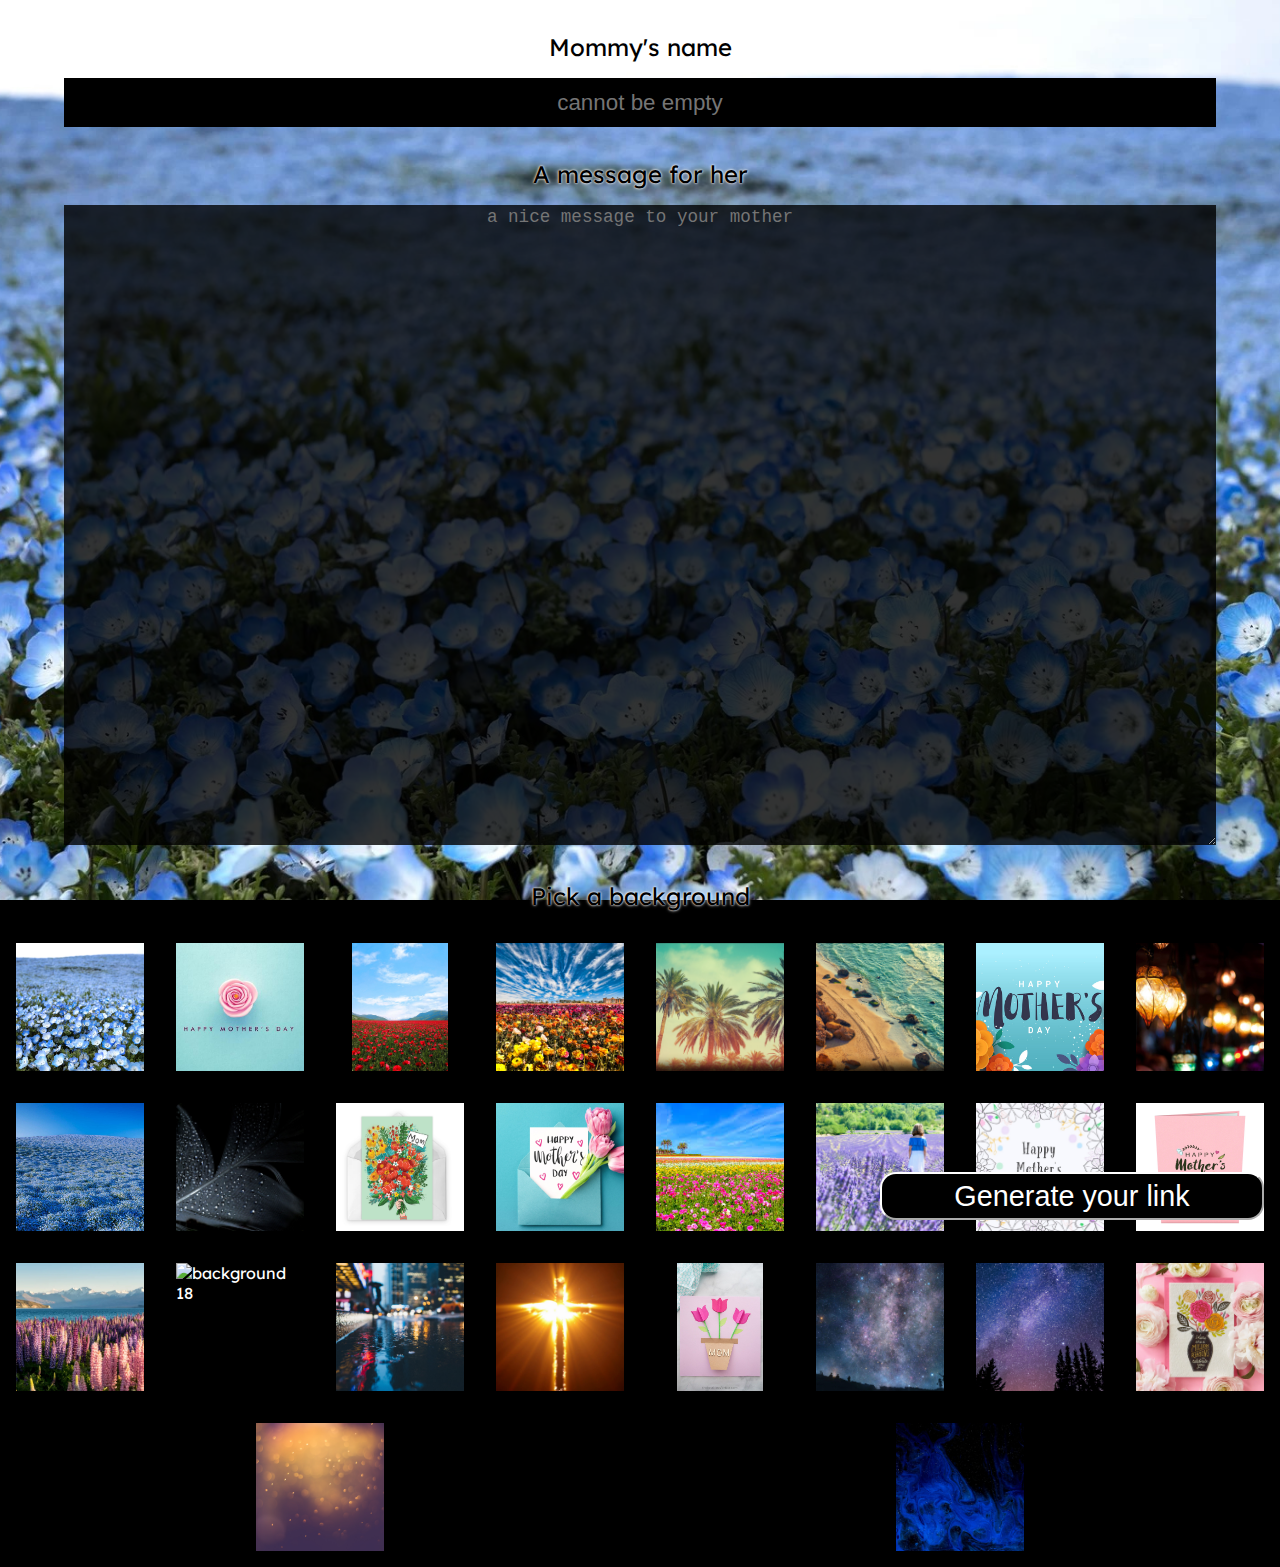
==== docs/index.html @ cc31dfeb "Docs to docs" ====
<!DOCTYPE html>
<html lang="en">

<head>

    <!--<meta http-equiv="Content-Security-Policy"
        content="default-src 'self' data: gap: https://fonts.googleapis.com'unsafe-eval'; style-src 'self' 'unsafe-inline'; media-src *; img-src 'self' data: content:;">-->
    <meta name="viewport" content="initial-scale=1, width=device-width">
    <meta name="description" content="Mothers day page">
    <meta name="keywords" content="Mothers;Mothers day;Holiday;happy;">
    <meta name="author" content="Samuel A. Matheson">
    <meta charset="utf-8">

    <link rel="icon" href="res/img/data-pixels-playground-icon-128.246e037c8b7ac5c1eddd20911287ac59.png"
        type="image/webp" sizes="32x32">
    <link href="https://fonts.googleapis.com/css?family=Lexend+Deca|Roboto&display=swap" rel="stylesheet">
    <link rel="stylesheet" type="text/css" href="res/css/index.css">

    <title>Happy mother's day</title>
</head>

<body class="dark">
    <div id="settup_screen" class="screen">
        <label for="mother_put">Mommy's name</label>
        <input type="text" id="mother_put" placeholder="cannot be empty">
        <label for="mother_put">A message for her</label>
        <textarea type="text" name="Holiday_Mother_message" id="message_put"
            placeholder="a nice message to your mother"></textarea>
        <label for="background_chooser">Pick a background</label>
        <div class="background_chooser" id="background_chooser"></div>
        <button id="mother_data_submit">Generate your link</button>

    </div>
    <div id="mother_screen" class="screen" style="display: none;">
        <div class="mother_heading" id="mothers_name">happy Mothers Day, Mothers name</div>
        <div class="Mothers_message" id="mothers_message">Place held for message</div>
        <button class="create_your_own" id="create_your_own">Make your own card</button>
    </div>

    <script type="text/javascript" src="res/js/index.js"></script>
</body>

</html>
---- docs/res/css/index.css ----
@import url('https://fonts.googleapis.com/css?family=VT323');

@import url('https://fonts.googleapis.com/css?family=Lexend+Deca|Roboto&display=swap');
/*
Google fonts
font-family: 'VT323', monospace;
font-family: 'Roboto', sans-serif;
font-family: 'Lexend Deca', sans-serif;
*/



:root {
    --text-color: rgb(0, 0, 0);
    /* Variable for text color */
    --background-color: rgb(255, 255, 255);
    /* Variable for background color */
    --accent-color: hsl(200, 100%, 50%);
    /* Accent color */
}

.light {
    --background-color: rgb(255, 255, 255);
    --background-t5: rgba(255, 255, 255, 0.5);
    --background-t7: rgba(255, 255, 255, 0.8);
    --text-color: rgb(0, 0, 0);
}

.dark {
    --background-color: rgb(0, 0, 0);
    --background-t5: rgba(0, 0, 0, 0.5);
    --background-t7: rgba(0, 0, 0, 0.8);
    --text-color: rgb(255, 255, 255);
}

/* Base */
body {
    color: var(--text-color);
    background-color: var(--background-color);
    margin: 0;
    height: 100%;
    width: 100%;
    font-family: 'Lexend Deca', sans-serif;
    background-position: center;
    background-attachment: fixed;
    -o-background-size: cover;
    -moz-background-size: cover;
    -webkit-background-size: cover;
    background-size: cover;
    background-repeat: no-repeat;
    /*background-image: var(--background-image, url('../img/backgrounds/2.jpg'));*/
}

.screen {
    position: absolute;
    top: 0;
    left: 0;
    height: 100%;
    width: 100%;
}


/* Mothers splash screen */
.mother_heading,
.mother_heading_dark {
    position: relative;
    margin-top: 15vw;
    min-height: 10vw;
    height: fit-content;
    font-size: 10vw;
    padding-left: 1vw;
    padding-right: 1vw;
    width: 100%;
    margin-bottom: 7vw;
    color: var(--text-color);
    text-align: center;
    box-sizing: border-box;
    text-shadow: 0em 0em 0.1rem var(--background-color), 0em 0em 0.2rem var(--background-color), 0em 0em 0.5rem var(--background-color);
}

.Mothers_message,
.Mothers_message_dark {
    position: relative;
    /*margin-top: 15vw;*/
    height: auto;
    padding-bottom: 20vw;
    padding-left: 5vw;
    padding-right: 5vw;
    font-size: 7vw;
    width: 100%;
    margin-bottom: 7vw;
    color: var(--text-color);
    text-align: center;
    box-sizing: border-box;
    white-space: pre-line;
    text-shadow: 0em 0em 0.1rem var(--background-color), 0em 0em 0.2rem var(--background-color), 0em 0em 0.5rem var(--background-color);
}

.Mothers_message_dark,
.mother_heading_dark {
    color: var(--background-color);
}

.create_your_own {
    position: fixed;
    bottom: 2vw;
    right: 0;
    width: 100%;
    box-sizing: border-box;
    height: 3rem;
    font-size: 1.8rem;
    background-color: var(--background-color);
    border-color: var(--text-color);
    color: var(--text-color);
    border-radius: 1rem;
}

/* Settup screen */
#mother_put {
    position: relative;
    height: 2.2em;
    /*width: 90%;*/
    width: 100%;
    font-size: 1.4rem;
    /*margin-left: 5%;*/
    box-sizing: border-box;
    text-align: center;
    appearance: none;
    border: none;
    /*border-bottom: 0.2rem solid red;*/
    /*border-bottom: 0.2rem solid red;*/
    color: var(--text-color);
    background-color: var(--background-color);
    /*border-radius: ;*/
}

#message_put {
    position: relative;
    height: auto;
    width: 100%;
    max-width: 100%;
    min-width: 100%;
    font-size: 1.1rem;
    min-height: 100vw;
    box-sizing: border-box;
    text-align: center;
    appearance: none;
    border: none;
    background-color: var(--background-t7);
    color: var(--text-color);
}

#settup_screen label {
    position: relative;
    width: 100%;
    text-align: center;
    font-size: 1.5rem;
    display: block;
    margin-top: 5vw;
    margin-bottom: 1vw;
    color: var(--background-color);
    text-shadow: 0em 0em 0.1rem var(--text-color), 0em 0em 0.2rem var(--text-color);
}

.background_chooser {
    position: relative;
    width: 100%;
    min-height: 50vw;
    justify-content: space-around;
    flex-direction: row;
    flex-wrap: wrap;
    display: flex;
    background-color: var(--background-t5);
    margin-bottom: 5vw;
}

.backgroudn_dot,
.backgroudn_dot_active {
    position: relative;
    width: 45vw;
    height: 45vw;
    margin: 2vw;
    display: flex;
    justify-content: center;
    align-items: center;
    align-content: center;
    box-shadow: 0vw 0vw 0vw 0vw var(--text-color);
    overflow: hidden;
}

.backgroudn_dot_active {
    box-shadow: 0vw 0vw 5vw 1vw var(--text-color);
}

.backgroudn_dot img,
.backgroudn_dot_active img {
    position: relative;
    height: 100%;
    width: auto;
    appearance: none;
    border: none;
}

#mother_data_submit {
    position: relative;
    width: 100%;
    box-sizing: border-box;
    height: 3rem;
    font-size: 1.7rem;
    background-color: var(--background-color);
    border-color: var(--text-color);
    color: var(--text-color);
    border-radius: 1rem;
}



@keyframes stretch {
    from {
        width: 0%
    }

    to {
        width: 100%
    }
}

.notification {
    position: fixed;
    bottom: 0.2rem;
    right: 0.5rem;
    height: 9rem;
    width: 20rem;
    /*320px at default zoom*/
    transform: translateX(22rem);
    background-color: var(--background-color);
    color: var(--text-color);
    overflow: hidden;
    box-shadow: 0 0 0.2rem 0 var(--text-color);
    cursor: pointer;
    transition: transform 500ms, box-shadow 200ms, opacity 200ms, height 300ms, width 300ms;
    -webkit-user-select: none;
}

/*.notification:hover {
    box-shadow: 0 0 1rem 0 #00ccff;
    height: 18rem;
    width: 40rem;
}
*/
.notification .title {
    position: absolute;
    top: 0;
    right: 0;
    width: 100%;
    height: 1.9rem;
    font-size: 1.5rem;
    text-align: center;
    white-space: nowrap;
    line-height: 120%;
    cursor: inherit;
}

.notification .title::before {
    position: absolute;
    transform: translate(0, 0);
    top: 0;
    left: 0;
    z-index: 99;
    background-color: var(--text-color);
    height: 0.2rem;
    animation: stretch 11000ms;
    content: "";
    cursor: inherit;
}

.notification .notifbody {
    position: absolute;
    bottom: 0;
    left: 0;
    width: 100%;
    padding: 0% 1.5% 0% 1.5%;
    height: 7.1rem;
    font-size: 1.2rem;
    overflow: hidden;
    cursor: inherit;
    box-sizing: border-box;
    text-align: center;
}

/* notification X button */
.x-button {
    height: 1.9rem;
    width: 1.9rem;
    position: absolute;
    top: 0;
    right: 0;
}

.x-button::before,
.x-button::after {
    position: absolute;
    top: 0;
    height: 100%;
    width: 0.19rem;
    content: "";
    background-color: #f00;
    border-radius: 0.25rem;
    transition: transform 300ms, box-shadow 200ms;
}

.x-button::before {
    /*Left */
    right: 45%;
    transform: rotate(-45deg);
}

.x-button::after {
    /*Right */
    left: 45%;
    transform: rotate(45deg);
}

.x-button:hover::before {
    transform: rotate(-230deg);
}

.x-button:hover::after {
    transform: rotate(230deg);
}

.x-button:hover::before,
.x-button:hover::after {
    box-shadow: 0 0 0.3rem 0 var(--text-color);
}

/*    <--  Landscape -->     */
@media screen and (min-aspect-ratio: 1/1) and (min-width:400px) {


    /* Mothers splash screen */
    .mother_heading,
    .mother_heading_dark {
        position: relative;
        margin-top: 3rem;
        min-height: 5rem;
        height: fit-content;
        font-size: 5rem;
        padding-left: 2rem;
        padding-right: 2rem;
        width: 100%;
        margin-bottom: 2rem;
        color: var(--text-color);
        text-align: center;
        box-sizing: border-box;
        text-shadow: 0em 0em 0.1rem var(--background-color), 0em 0em 0.2rem var(--background-color), 0em 0em 0.5rem var(--background-color);
    }

    .Mothers_message,
    .Mothers_message_dark {
        position: relative;
        /*margin-top: 15vw;*/
        height: auto;
        padding-bottom: 5rem;
        padding-left: 2rem;
        padding-right: 2rem;
        font-size: 2rem;
        width: 100%;
        margin-bottom: 5rem;
        color: var(--text-color);
        text-align: center;
        box-sizing: border-box;
        white-space: pre-line;
        text-shadow: 0em 0em 0.1rem var(--background-color), 0em 0em 0.2rem var(--background-color), 0em 0em 0.5rem var(--background-color);
    }

    .create_your_own {
        position: fixed;
        bottom: -20rem;
        right: 1rem;
        width: 24rem;
        box-sizing: border-box;
        height: 3rem;
        font-size: 1.8rem;
        background-color: var(--background-color);
        border-color: var(--text-color);
        color: var(--text-color);
        border-radius: 1rem;
        transition: transform 2s;
        /*transform: translateY(-21rem);*/
        cursor: pointer;
    }

    #mother_put {
        position: relative;
        height: 2.2em;
        width: 90%;
        font-size: 1.4rem;
        margin-left: 5%;
        box-sizing: border-box;
        text-align: center;
        appearance: none;
        border: none;
        /*border-bottom: 0.2rem solid red;*/
        /*border-bottom: 0.2rem solid red;*/
        color: var(--text-color);
        background-color: var(--background-color);
        /*border-radius: ;*/
    }


    #settup_screen label {
        position: relative;
        width: 100%;
        text-align: center;
        font-size: 1.5rem;
        display: block;
        margin-top: 2rem;
        margin-bottom: 1rem;
        color: var(--background-color);
        text-shadow: 0em 0em 0.1rem var(--text-color), 0em 0em 0.2rem var(--text-color);
    }


    #message_put {
        position: relative;
        height: auto;
        margin-left: 5%;
        width: 90%;
        max-width: 90%;
        min-width: 90%;
        font-size: 1.1rem;
        min-height: 50vw;
        box-sizing: border-box;
        text-align: center;
        appearance: none;
        border: none;
        background-color: var(--background-t7);
        color: var(--text-color);
    }


    .backgroudn_dot,
    .backgroudn_dot_active {
        position: relative;
        width: 8rem;
        height: 8rem;
        margin: 1rem;
        display: flex;
        justify-content: center;
        align-items: center;
        align-content: center;
        box-shadow: 0rem 0rem 0rem 0rem var(--text-color);
        overflow: hidden;
    }

    .backgroudn_dot_active {
        box-shadow: 0vw 0vw 3rem 1rem var(--text-color);
    }

    #mother_data_submit {
        position: fixed;
        bottom: -20rem;
        right: 1rem;
        width: 24rem;
        box-sizing: border-box;
        height: 3rem;
        font-size: 1.8rem;
        background-color: var(--background-color);
        border-color: var(--text-color);
        color: var(--text-color);
        border-radius: 1rem;
        cursor: pointer;
        transition: transform 2s;
    }


}
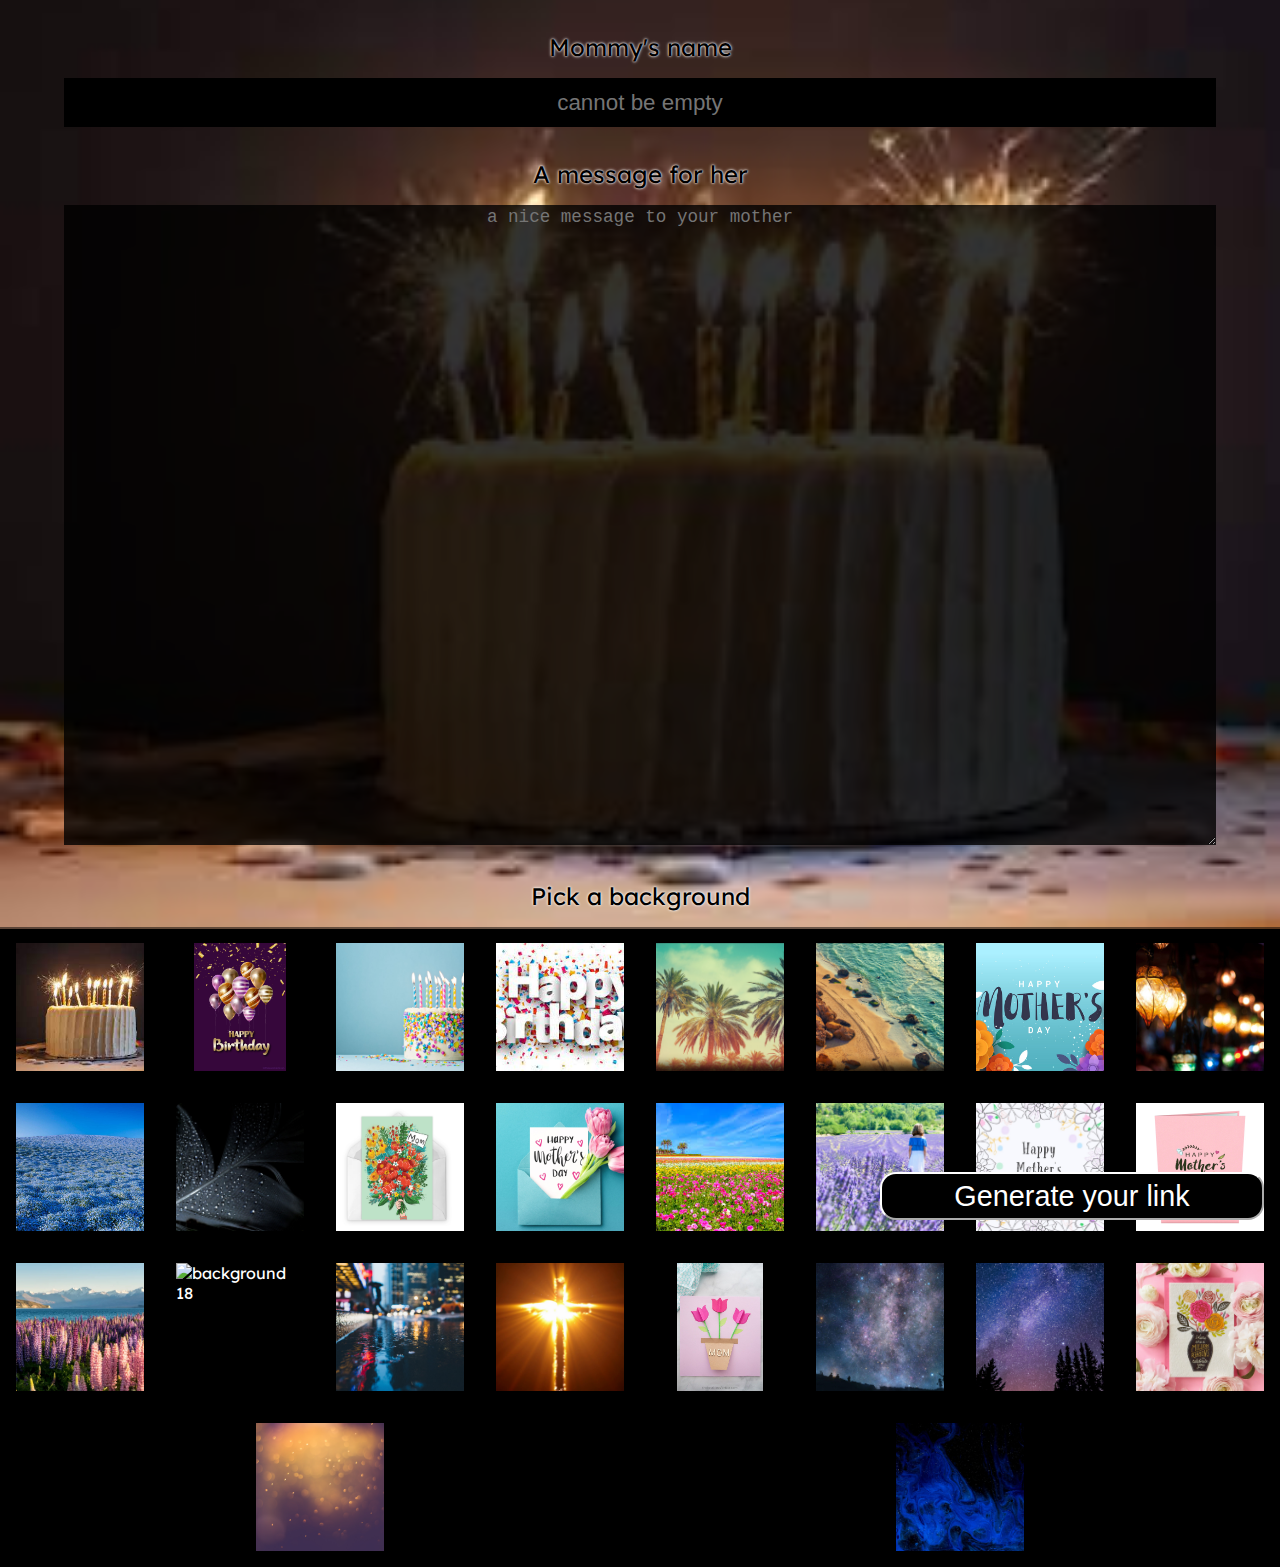
==== commit b527f47d: "noot" ====
--- a/docs/index.html
+++ b/docs/index.html
@@ -11,12 +11,26 @@
     <meta name="author" content="Samuel A. Matheson">
     <meta charset="utf-8">
 
-    <link rel="icon" href="res/img/data-pixels-playground-icon-128.246e037c8b7ac5c1eddd20911287ac59.png"
+    <link rel="icon" href="img/data-pixels-playground-icon-128.246e037c8b7ac5c1eddd20911287ac59.png"
         type="image/webp" sizes="32x32">
     <link href="https://fonts.googleapis.com/css?family=Lexend+Deca|Roboto&display=swap" rel="stylesheet">
-    <link rel="stylesheet" type="text/css" href="res/css/index.css">
+    <link rel="stylesheet" type="text/css" href="css/index.css">
 
-    <title>Happy mother's day</title>
+    <meta name="viewport"
+        content="viewport-fit=cover, width=device-width, initial-scale=1.0, minimum-scale=1.0, maximum-scale=1.0, user-scalable=no">
+    <meta name="format-detection" content="telephone=no">
+    <meta name="msapplication-tap-highlight" content="no">
+
+
+    <script type="module"
+        src="https://unpkg.com/@ionic/pwa-elements@latest/dist/ionicpwaelements/ionicpwaelements.esm.js"></script>
+    <script nomodule
+        src="https://unpkg.com/@ionic/pwa-elements@latest/dist/ionicpwaelements/ionicpwaelements.js"></script>
+
+
+    <link rel="manifest" href="manifest.json">
+    <meta name="theme-color" content="#31d53d">
+    <title>Holidays</title>
 </head>
 
 <body class="dark">
@@ -28,7 +42,7 @@
             placeholder="a nice message to your mother"></textarea>
         <label for="background_chooser">Pick a background</label>
         <div class="background_chooser" id="background_chooser"></div>
-        <button id="mother_data_submit">Generate your link</button>
+        <button id="mother_data_submit" class="mother_data_submit">Generate your link</button>
 
     </div>
     <div id="mother_screen" class="screen" style="display: none;">
@@ -37,7 +51,8 @@
         <button class="create_your_own" id="create_your_own">Make your own card</button>
     </div>
 
-    <script type="text/javascript" src="res/js/index.js"></script>
+    <script src="capacitor.js"></script>
+    <script src="js/index.js"></script>
 </body>
 
 </html>--- a/docs/css/index.css
+++ b/docs/css/index.css
@@ -0,0 +1,496 @@
+@import url('https://fonts.googleapis.com/css?family=VT323');
+
+@import url('https://fonts.googleapis.com/css?family=Lexend+Deca|Roboto&display=swap');
+/*
+Google fonts
+font-family: 'VT323', monospace;
+font-family: 'Roboto', sans-serif;
+font-family: 'Lexend Deca', sans-serif;
+*/
+
+
+
+:root,
+.light {
+    --background-color: rgb(255, 255, 255);
+    --background-t5: rgba(255, 255, 255, 0.5);
+    --background-t7: rgba(255, 255, 255, 0.8);
+    --text-color: rgb(0, 0, 0)
+}
+
+.dark {
+    --background-color: rgb(0, 0, 0);
+    --background-t5: rgba(0, 0, 0, 0.5);
+    --background-t7: rgba(0, 0, 0, 0.8);
+    --text-color: rgb(255, 255, 255);
+}
+
+/* Base */
+body {
+    color: var(--text-color);
+    background-color: var(--background-color);
+    margin: 0;
+    height: 100%;
+    width: 100%;
+    font-family: 'Lexend Deca', sans-serif;
+    background-position: center;
+    background-attachment: fixed;
+    -o-background-size: cover;
+    -moz-background-size: cover;
+    -webkit-background-size: cover;
+    background-size: cover;
+    background-repeat: no-repeat;
+    /*background-image: var(--background-image, url('../img/backgrounds/2.jpg'));*/
+}
+
+.screen {
+    position: absolute;
+    top: 0;
+    left: 0;
+    height: 100%;
+    width: 100%;
+}
+
+
+/* Mothers splash screen */
+.mother_heading,
+.mother_heading_dark {
+    position: relative;
+    margin-top: 15vw;
+    min-height: 10vw;
+    height: fit-content;
+    font-size: 10vw;
+    padding-left: 1vw;
+    padding-right: 1vw;
+    width: 100%;
+    margin-bottom: 7vw;
+    color: var(--text-color);
+    text-align: center;
+    box-sizing: border-box;
+    text-shadow: 0em 0em 0.1rem var(--background-color), 0em 0em 0.2rem var(--background-color), 0em 0em 0.5rem var(--background-color);
+}
+
+.Mothers_message,
+.Mothers_message_dark {
+    position: relative;
+    /*margin-top: 15vw;*/
+    height: auto;
+    padding-bottom: 20vw;
+    padding-left: 5vw;
+    padding-right: 5vw;
+    font-size: 7vw;
+    width: 100%;
+    margin-bottom: 7vw;
+    color: var(--text-color);
+    text-align: center;
+    box-sizing: border-box;
+    white-space: pre-line;
+    text-shadow: 0em 0em 0.1rem var(--background-color), 0em 0em 0.2rem var(--background-color), 0em 0em 0.5rem var(--background-color);
+}
+
+.Mothers_message_dark,
+.mother_heading_dark {
+    color: var(--background-color);
+}
+
+.create_your_own,
+.create_your_own_active {
+    position: fixed;
+    bottom: -21vw;
+    right: 0;
+    width: 100%;
+    box-sizing: border-box;
+    height: 3rem;
+    font-size: 1.8rem;
+    background-color: var(--background-color);
+    border-color: var(--text-color);
+    color: var(--text-color);
+    border-radius: 1rem;
+    transition: transform 2s;
+    transform: translateY(0);
+}
+
+.create_your_own_active {
+    transform: translateY(-22vw);
+}
+
+/* Settup screen */
+#mother_put {
+    position: relative;
+    height: 2.2em;
+    /*width: 90%;*/
+    width: 100%;
+    font-size: 1.4rem;
+    /*margin-left: 5%;*/
+    box-sizing: border-box;
+    text-align: center;
+    appearance: none;
+    border: none;
+    /*border-bottom: 0.2rem solid red;*/
+    /*border-bottom: 0.2rem solid red;*/
+    color: var(--text-color);
+    background-color: var(--background-color);
+    /*border-radius: ;*/
+}
+
+#message_put {
+    position: relative;
+    height: auto;
+    width: 100%;
+    max-width: 100%;
+    min-width: 100%;
+    font-size: 1.1rem;
+    min-height: 100vw;
+    box-sizing: border-box;
+    text-align: center;
+    appearance: none;
+    border: none;
+    background-color: var(--background-t7);
+    color: var(--text-color);
+}
+
+#settup_screen label {
+    position: relative;
+    width: 100%;
+    text-align: center;
+    font-size: 1.5rem;
+    display: block;
+    margin-top: 5vw;
+    margin-bottom: 1vw;
+    color: var(--background-color);
+    text-shadow: 0em 0em 0.1rem var(--text-color), 0em 0em 0.2rem var(--text-color);
+}
+
+.background_chooser {
+    position: relative;
+    width: 100%;
+    min-height: 50vw;
+    justify-content: space-around;
+    flex-direction: row;
+    flex-wrap: wrap;
+    display: flex;
+    background-color: var(--background-t5);
+    margin-bottom: 5vw;
+}
+
+.backgroudn_dot,
+.backgroudn_dot_active {
+    position: relative;
+    width: 45vw;
+    height: 45vw;
+    margin: 2vw;
+    display: flex;
+    justify-content: center;
+    align-items: center;
+    align-content: center;
+    box-shadow: 0vw 0vw 0vw 0vw var(--text-color);
+    overflow: hidden;
+}
+
+.backgroudn_dot_active {
+    box-shadow: 0vw 0vw 5vw 1vw var(--text-color);
+}
+
+.backgroudn_dot img,
+.backgroudn_dot_active img {
+    position: relative;
+    height: 100%;
+    width: auto;
+    appearance: none;
+    border: none;
+}
+
+.mother_data_submit,
+.mother_data_submit_active {
+    position: relative;
+    width: 100%;
+    box-sizing: border-box;
+    height: 3rem;
+    font-size: 1.7rem;
+    background-color: var(--background-color);
+    border-color: var(--text-color);
+    color: var(--text-color);
+    border-radius: 1rem;
+    transition: transform 2s;
+    transform: translateY(0);
+}
+
+
+@keyframes stretch {
+    from {
+        width: 0%
+    }
+
+    to {
+        width: 100%
+    }
+}
+
+.notification {
+    position: fixed;
+    bottom: 0.2rem;
+    right: 0.5rem;
+    height: 9rem;
+    width: 20rem;
+    /*320px at default zoom*/
+    transform: translateX(22rem);
+    background-color: var(--background-color);
+    color: var(--text-color);
+    overflow: hidden;
+    box-shadow: 0 0 0.2rem 0 var(--text-color);
+    cursor: pointer;
+    transition: transform 500ms, box-shadow 200ms, opacity 200ms, height 300ms, width 300ms;
+    -webkit-user-select: none;
+}
+
+/*.notification:hover {
+    box-shadow: 0 0 1rem 0 #00ccff;
+    height: 18rem;
+    width: 40rem;
+}
+*/
+.notification .title {
+    position: absolute;
+    top: 0;
+    right: 0;
+    width: 100%;
+    height: 1.9rem;
+    font-size: 1.5rem;
+    text-align: center;
+    white-space: nowrap;
+    line-height: 120%;
+    cursor: inherit;
+}
+
+.notification .title::before {
+    position: absolute;
+    transform: translate(0, 0);
+    top: 0;
+    left: 0;
+    z-index: 99;
+    background-color: var(--text-color);
+    height: 0.2rem;
+    animation: stretch 11000ms;
+    content: "";
+    cursor: inherit;
+}
+
+.notification .notifbody {
+    position: absolute;
+    bottom: 0;
+    left: 0;
+    width: 100%;
+    padding: 0% 1.5% 0% 1.5%;
+    height: 7.1rem;
+    font-size: 1.2rem;
+    overflow: hidden;
+    cursor: inherit;
+    box-sizing: border-box;
+    text-align: center;
+}
+
+/* notification X button */
+.x-button {
+    height: 1.9rem;
+    width: 1.9rem;
+    position: absolute;
+    top: 0;
+    right: 0;
+}
+
+.x-button::before,
+.x-button::after {
+    position: absolute;
+    top: 0;
+    height: 100%;
+    width: 0.19rem;
+    content: "";
+    background-color: #f00;
+    border-radius: 0.25rem;
+    transition: transform 300ms, box-shadow 200ms;
+}
+
+.x-button::before {
+    /*Left */
+    right: 45%;
+    transform: rotate(-45deg);
+}
+
+.x-button::after {
+    /*Right */
+    left: 45%;
+    transform: rotate(45deg);
+}
+
+.x-button:hover::before {
+    transform: rotate(-230deg);
+}
+
+.x-button:hover::after {
+    transform: rotate(230deg);
+}
+
+.x-button:hover::before,
+.x-button:hover::after {
+    box-shadow: 0 0 0.3rem 0 var(--text-color);
+}
+
+/*    <--  Landscape -->     */
+@media screen and (min-aspect-ratio: 1/1) and (min-width:400px) {
+
+
+    /* Mothers splash screen */
+    .mother_heading,
+    .mother_heading_dark {
+        position: relative;
+        margin-top: 3rem;
+        min-height: 5rem;
+        height: fit-content;
+        font-size: 5rem;
+        padding-left: 2rem;
+        padding-right: 2rem;
+        width: 100%;
+        margin-bottom: 2rem;
+        color: var(--text-color);
+        text-align: center;
+        box-sizing: border-box;
+        text-shadow: 0em 0em 0.1rem var(--background-color), 0em 0em 0.2rem var(--background-color), 0em 0em 0.5rem var(--background-color);
+    }
+
+    .Mothers_message,
+    .Mothers_message_dark {
+        position: relative;
+        /*margin-top: 15vw;*/
+        height: auto;
+        padding-bottom: 5rem;
+        padding-left: 2rem;
+        padding-right: 2rem;
+        font-size: 2rem;
+        width: 100%;
+        margin-bottom: 5rem;
+        color: var(--text-color);
+        text-align: center;
+        box-sizing: border-box;
+        white-space: pre-line;
+        text-shadow: 0em 0em 0.1rem var(--background-color), 0em 0em 0.2rem var(--background-color), 0em 0em 0.5rem var(--background-color);
+    }
+
+    .create_your_own,
+    .create_your_own_active {
+        position: fixed;
+        bottom: -20rem;
+        right: 1rem;
+        width: 24rem;
+        box-sizing: border-box;
+        height: 3rem;
+        font-size: 1.8rem;
+        background-color: var(--background-color);
+        border-color: var(--text-color);
+        color: var(--text-color);
+        border-radius: 1rem;
+        transition: transform 2s;
+        /*transform: translateY(-21rem);*/
+        cursor: pointer;
+        transform: none;
+        transition: transform 2s;
+        transform: translateY(0);
+    }
+
+    .create_your_own_active {
+        transform: translateY(-21rem);
+    }
+
+    #mother_put {
+        position: relative;
+        height: 2.2em;
+        width: 90%;
+        font-size: 1.4rem;
+        margin-left: 5%;
+        box-sizing: border-box;
+        text-align: center;
+        appearance: none;
+        border: none;
+        /*border-bottom: 0.2rem solid red;*/
+        /*border-bottom: 0.2rem solid red;*/
+        color: var(--text-color);
+        background-color: var(--background-color);
+        /*border-radius: ;*/
+    }
+
+
+    #settup_screen label {
+        position: relative;
+        width: 100%;
+        text-align: center;
+        font-size: 1.5rem;
+        display: block;
+        margin-top: 2rem;
+        margin-bottom: 1rem;
+        color: var(--background-color);
+        text-shadow: 0em 0em 0.1rem var(--text-color), 0em 0em 0.2rem var(--text-color);
+    }
+
+
+    #message_put {
+        position: relative;
+        height: auto;
+        margin-left: 5%;
+        width: 90%;
+        max-width: 90%;
+        min-width: 90%;
+        font-size: 1.1rem;
+        min-height: 50vw;
+        box-sizing: border-box;
+        text-align: center;
+        appearance: none;
+        border: none;
+        background-color: var(--background-t7);
+        color: var(--text-color);
+    }
+
+
+    .backgroudn_dot,
+    .backgroudn_dot_active {
+        position: relative;
+        width: 8rem;
+        height: 8rem;
+        margin: 1rem;
+        display: flex;
+        justify-content: center;
+        align-items: center;
+        align-content: center;
+        box-shadow: 0rem 0rem 0rem 0rem var(--text-color);
+        overflow: hidden;
+    }
+
+    .backgroudn_dot_active {
+        box-shadow: 0vw 0vw 3rem 1rem var(--text-color);
+    }
+
+    .mother_data_submit,
+    .mother_data_submit_active {
+        position: fixed;
+        bottom: -20rem;
+        right: 1rem;
+        width: 24rem;
+        box-sizing: border-box;
+        height: 3rem;
+        font-size: 1.8rem;
+        background-color: var(--background-color);
+        border-color: var(--text-color);
+        color: var(--text-color);
+        border-radius: 1rem;
+        cursor: pointer;
+        transition: transform 2s;
+        transform: none;
+        transition: transform 2s;
+        transform: translateY(0);
+    }
+
+    .mother_data_submit_active {
+        transform: translateY(-22rem);
+    }
+
+
+
+}